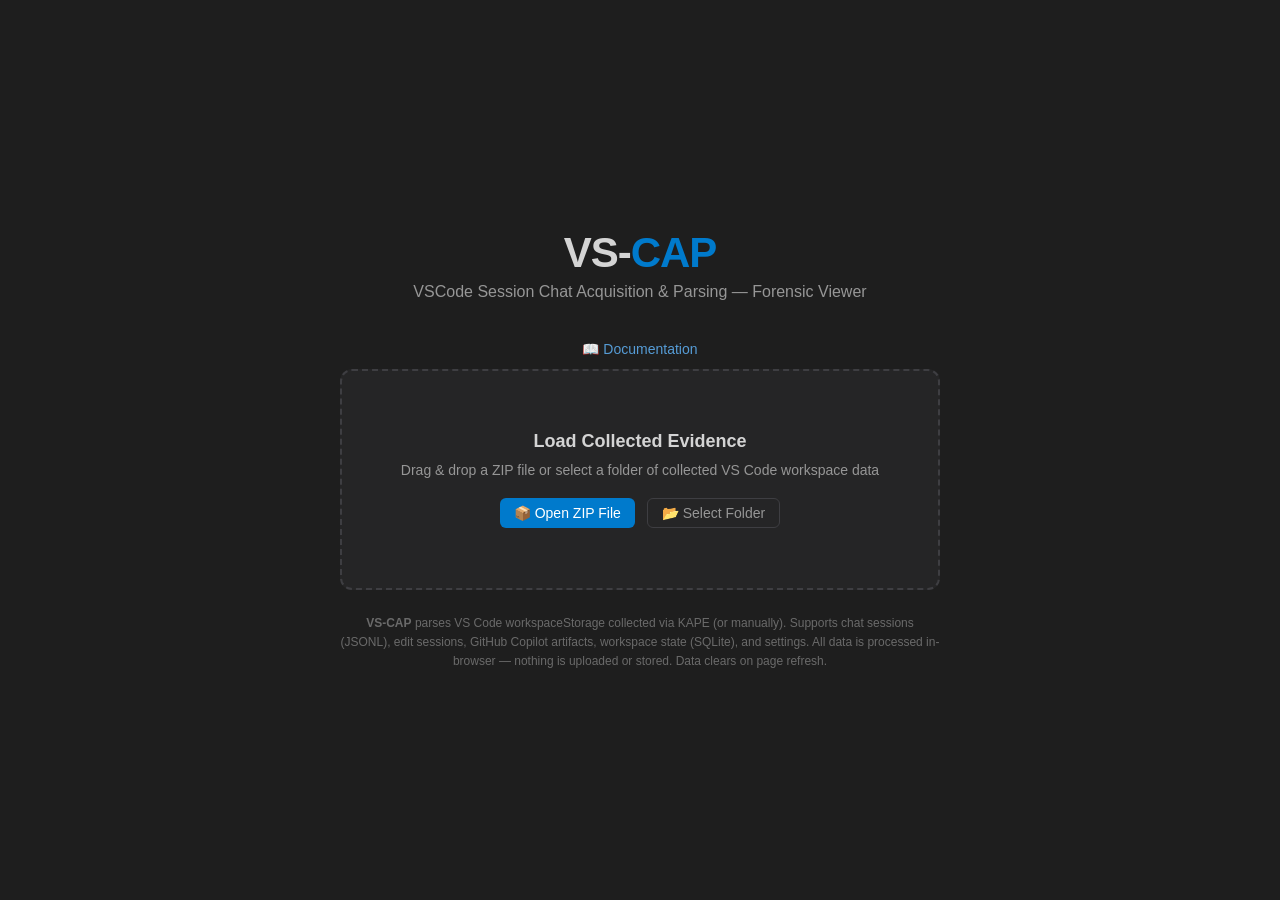
==== app/index.html @ 647cc23b "VS-CAP-viewer" ====
<!DOCTYPE html>
<html lang="en" data-theme="dark">
<head>
<meta charset="UTF-8">
<meta name="viewport" content="width=device-width, initial-scale=1.0">
<title>VS-CAP — VSCode Session Chat Acquisition &amp; Parsing</title>
<link rel="stylesheet" href="css/viewer.css">
</head>
<body>

<!-- ═══════════════════════ LANDING PAGE ═══════════════════════ -->
<div id="landing">
  <div class="logo">VS-<span>CAP</span></div>
  <div class="tagline">VSCode Session Chat Acquisition &amp; Parsing — Forensic Viewer</div>
  <div style="margin-bottom:12px"><a href="docs.html" style="color:var(--info);font-size:14px">📖 Documentation</a></div>
  <div class="drop-zone" id="dropZone">
    <h3>Load Collected Evidence</h3>
    <p>Drag &amp; drop a ZIP file or select a folder of collected VS Code workspace data</p>
    <div class="actions">
      <button class="btn-primary" onclick="document.getElementById('zipInput').click()">📦 Open ZIP File</button>
      <button class="btn-ghost" onclick="document.getElementById('folderInput').click()">📂 Select Folder</button>
    </div>
    <input type="file" id="zipInput" accept=".zip" class="hidden">
    <input type="file" id="folderInput" webkitdirectory directory multiple class="hidden">
  </div>
  <div class="landing-info">
    <strong>VS-CAP</strong> parses VS Code workspaceStorage collected via KAPE (or manually).
    Supports chat sessions (JSONL), edit sessions, GitHub Copilot artifacts, workspace state (SQLite), and settings.
    All data is processed in-browser — nothing is uploaded or stored. Data clears on page refresh.
  </div>
</div>

<!-- ═══════════════════════ PROGRESS OVERLAY ═══════════════════ -->
<div id="progress-overlay" class="hidden">
  <div id="progress-box">
    <h3>Processing Evidence...</h3>
    <div class="progress-bar"><div class="progress-fill" id="progressFill"></div></div>
    <div id="progress-msg">Initializing...</div>
  </div>
</div>

<!-- ═══════════════════════ MAIN VIEWER ═══════════════════════ -->
<div id="viewer" class="hidden">
  <div id="header">
    <div class="brand">VS-<span>CAP</span></div>
    <div class="search-box">
      <input type="text" id="searchInput" placeholder="Search sessions, messages, artifacts...">
    </div>
    <div class="toolbar">
      <label>From <input type="date" id="dateFrom" style="width:130px"></label>
      <label>To <input type="date" id="dateTo" style="width:130px"></label>
      <button class="btn-ghost" onclick="VSCAP.ui.showExportModal()" title="Export data">📤 Export</button>
      <button class="btn-ghost" onclick="window.open('docs.html','_blank')" title="Documentation">📖 Docs</button>
      <button class="btn-ghost" onclick="VSCAP.ui.toggleTheme()" id="themeBtn" title="Toggle theme">🌙</button>
      <button class="btn-danger" onclick="VSCAP.clearAll()" title="Clear all loaded data">✕ Clear</button>
    </div>
  </div>

  <div id="app">
    <aside id="sidebar"></aside>
    <div id="content">
      <div class="content-welcome" id="welcomePane">
        <h2>Select a workspace from the sidebar</h2>
        <p>Browse chat sessions, edit history, Copilot artifacts, and workspace state</p>
      </div>
    </div>
  </div>

  <div id="statusbar">
    <span class="status-item" id="statWorkspaces">📁 0 workspaces</span>
    <span class="status-item" id="statSessions">💬 0 sessions</span>
    <span class="status-item" id="statFiles">📄 0 files</span>
    <span class="status-item" id="statSize">💾 0 B</span>
    <span class="status-item" style="margin-left:auto" id="statLib">Libraries: checking...</span>
  </div>
</div>

<!-- ═══════════════════════ LIBRARIES (local, bundled at build) ═══════════════════ -->
<script>window._VSCAP_LIB_FAILS = [];</script>
<script src="lib/jszip.min.js" onerror="window._VSCAP_LIB_FAILS.push('JSZip')"></script>
<script src="lib/sql-wasm.min.js" onerror="window._VSCAP_LIB_FAILS.push('sql.js')"></script>
<script src="lib/marked.min.js" onerror="window._VSCAP_LIB_FAILS.push('marked')"></script>

<!-- ═══════════════════════ APPLICATION CODE ═══════════════════ -->
<script src="js/viewer.js"></script>
</body>
</html>
---- app/css/viewer.css ----
/* ═══════════════════════════════════════════════════════════════
   VS-CAP Viewer — CSS
   ═══════════════════════════════════════════════════════════════ */
*,*::before,*::after{box-sizing:border-box;margin:0;padding:0}
:root{
  --bg-primary:#1e1e1e;--bg-secondary:#252526;--bg-tertiary:#2d2d2d;
  --bg-hover:#2a2d2e;--bg-active:#37373d;--bg-input:#3c3c3c;
  --text-primary:#d4d4d4;--text-secondary:#969696;--text-muted:#6a6a6a;
  --accent:#007acc;--accent-hover:#1b8de8;--accent-dim:#264f78;
  --border:#3e3e42;--border-light:#4e4e52;
  --user-bg:#264f78;--ai-bg:#2d2d2d;--thinking-bg:#1a2e1a;--tool-bg:#2d2a1a;
  --success:#4ec9b0;--warning:#dcdcaa;--error:#f44747;--info:#569cd6;
  --radius:6px;--shadow:0 2px 8px rgba(0,0,0,.3);
  --sidebar-w:300px;--header-h:48px;--statusbar-h:28px;
  --font-mono:'Cascadia Code','Fira Code','Consolas',monospace;
  --font-sans:-apple-system,'Segoe UI',Roboto,Helvetica,Arial,sans-serif;
}
[data-theme="light"]{
  --bg-primary:#ffffff;--bg-secondary:#f3f3f3;--bg-tertiary:#e8e8e8;
  --bg-hover:#e4e6f1;--bg-active:#d3d3d3;--bg-input:#ffffff;
  --text-primary:#1e1e1e;--text-secondary:#616161;--text-muted:#9e9e9e;
  --accent:#007acc;--accent-hover:#0098ff;--accent-dim:#c9def1;
  --border:#d4d4d4;--border-light:#e0e0e0;
  --user-bg:#dce8f5;--ai-bg:#f5f5f5;--thinking-bg:#e6f4e6;--tool-bg:#f4f0e6;
  --success:#16825d;--warning:#795e26;--error:#cd3131;--info:#0451a5;
  --shadow:0 2px 8px rgba(0,0,0,.1);
}
html,body{height:100%;overflow:hidden;font-family:var(--font-sans);
  background:var(--bg-primary);color:var(--text-primary);font-size:14px}
a{color:var(--info);text-decoration:none}a:hover{text-decoration:underline}
button{cursor:pointer;font-family:inherit;font-size:inherit;border:none;border-radius:var(--radius);padding:6px 14px;transition:all .15s}
input,select{font-family:inherit;font-size:inherit;background:var(--bg-input);color:var(--text-primary);border:1px solid var(--border);border-radius:var(--radius);padding:5px 10px;outline:none}
input:focus,select:focus{border-color:var(--accent)}
.hidden{display:none!important}
.btn-primary{background:var(--accent);color:#fff}.btn-primary:hover{background:var(--accent-hover)}
.btn-ghost{background:transparent;color:var(--text-secondary);border:1px solid var(--border)}.btn-ghost:hover{background:var(--bg-hover);color:var(--text-primary)}
.btn-danger{background:var(--error);color:#fff}.btn-danger:hover{opacity:.85}
.badge{display:inline-block;padding:2px 8px;border-radius:12px;font-size:11px;font-weight:600;line-height:1.4}
.badge-blue{background:var(--accent-dim);color:var(--info)}
.badge-green{background:#1a3a2a;color:var(--success)}
.badge-yellow{background:#3a3a1a;color:var(--warning)}
.badge-red{background:#3a1a1a;color:var(--error)}
[data-theme="light"] .badge-blue{background:#dce8f5;color:#0451a5}
[data-theme="light"] .badge-green{background:#ddf4dd;color:#16825d}
[data-theme="light"] .badge-yellow{background:#f4f0dd;color:#795e26}
[data-theme="light"] .badge-red{background:#f4dddd;color:#cd3131}
code{font-family:var(--font-mono);font-size:13px;background:var(--bg-active);padding:2px 5px;border-radius:3px}
pre{background:var(--bg-secondary);border:1px solid var(--border);border-radius:var(--radius);padding:12px;overflow-x:auto;font-family:var(--font-mono);font-size:13px;line-height:1.5;margin:8px 0}
pre code{background:none;padding:0}
::-webkit-scrollbar{width:10px;height:10px}
::-webkit-scrollbar-track{background:var(--bg-secondary)}
::-webkit-scrollbar-thumb{background:var(--bg-active);border-radius:5px}
::-webkit-scrollbar-thumb:hover{background:var(--text-muted)}

/* ─── Landing Page ─── */
#landing{display:flex;flex-direction:column;align-items:center;justify-content:center;
  height:100vh;background:var(--bg-primary);padding:20px;text-align:center}
#landing .logo{font-size:42px;font-weight:700;letter-spacing:-1px;margin-bottom:6px}
#landing .logo span{color:var(--accent)}
#landing .tagline{color:var(--text-secondary);font-size:16px;margin-bottom:40px}
.drop-zone{width:100%;max-width:600px;border:2px dashed var(--border);border-radius:12px;
  padding:60px 30px;transition:all .2s;background:var(--bg-secondary);margin-bottom:24px}
.drop-zone.drag-over{border-color:var(--accent);background:var(--accent-dim);transform:scale(1.01)}
.drop-zone h3{font-size:18px;margin-bottom:10px;color:var(--text-primary)}
.drop-zone p{color:var(--text-secondary);margin-bottom:20px}
.drop-zone .actions{display:flex;gap:12px;justify-content:center;flex-wrap:wrap}
.landing-info{max-width:600px;color:var(--text-muted);font-size:12px;line-height:1.6}

/* ─── Progress Overlay ─── */
#progress-overlay{position:fixed;top:0;left:0;right:0;bottom:0;background:rgba(0,0,0,.7);
  display:flex;align-items:center;justify-content:center;z-index:1000}
#progress-box{background:var(--bg-secondary);border:1px solid var(--border);border-radius:12px;
  padding:32px 40px;min-width:400px;text-align:center;box-shadow:var(--shadow)}
#progress-box h3{margin-bottom:16px;font-size:16px}
.progress-bar{width:100%;height:8px;background:var(--bg-active);border-radius:4px;overflow:hidden;margin-bottom:12px}
.progress-fill{height:100%;background:var(--accent);border-radius:4px;transition:width .3s;width:0%}
#progress-msg{color:var(--text-secondary);font-size:13px}

/* ─── Header ─── */
#header{height:var(--header-h);display:flex;align-items:center;padding:0 16px;
  background:var(--bg-secondary);border-bottom:1px solid var(--border);gap:12px;flex-shrink:0}
#header .brand{font-weight:700;font-size:15px;white-space:nowrap}
#header .brand span{color:var(--accent)}
#header .search-box{flex:1;max-width:400px;position:relative}
#header .search-box input{width:100%;padding-left:30px}
#header .search-box::before{content:"🔍";position:absolute;left:8px;top:50%;transform:translateY(-50%);font-size:13px;opacity:.6}
#header .toolbar{display:flex;gap:8px;align-items:center;margin-left:auto}
#header .toolbar label{font-size:12px;color:var(--text-secondary)}

/* ─── App Layout ─── */
#app{display:flex;height:calc(100vh - var(--header-h) - var(--statusbar-h));overflow:hidden}
#sidebar{width:var(--sidebar-w);min-width:var(--sidebar-w);background:var(--bg-secondary);
  border-right:1px solid var(--border);overflow-y:auto;flex-shrink:0}
#content{flex:1;overflow-y:auto;background:var(--bg-primary);display:flex;flex-direction:column}

/* ─── Sidebar ─── */
.sidebar-section{border-bottom:1px solid var(--border)}
.sidebar-section-header{display:flex;align-items:center;padding:10px 14px;font-size:12px;
  font-weight:600;text-transform:uppercase;color:var(--text-secondary);letter-spacing:.5px;cursor:pointer;user-select:none}
.sidebar-section-header:hover{background:var(--bg-hover)}
.sidebar-section-header .count{margin-left:auto;font-size:11px;color:var(--text-muted);font-weight:400}
.sidebar-section-header .chevron{margin-right:6px;font-size:10px;transition:transform .15s}
.sidebar-section-header.collapsed .chevron{transform:rotate(-90deg)}
.ws-item{padding:7px 14px 7px 24px;cursor:pointer;font-size:13px;display:flex;align-items:center;gap:8px;
  color:var(--text-secondary);transition:background .1s;white-space:nowrap;overflow:hidden;text-overflow:ellipsis}
.ws-item:hover{background:var(--bg-hover);color:var(--text-primary)}
.ws-item.active{background:var(--accent-dim);color:var(--text-primary);border-left:2px solid var(--accent)}
.ws-item .ws-icon{font-size:14px;flex-shrink:0}
.ws-item .ws-name{overflow:hidden;text-overflow:ellipsis}
.ws-item .ws-count{margin-left:auto;font-size:11px;color:var(--text-muted);flex-shrink:0}
.ws-sub{padding-left:12px}
.ws-sub .ws-item{padding-left:36px;font-size:12px}

/* ─── Content Tabs ─── */
.tab-bar{display:flex;background:var(--bg-secondary);border-bottom:1px solid var(--border);flex-shrink:0;overflow-x:auto}
.tab{padding:8px 20px;font-size:13px;color:var(--text-secondary);cursor:pointer;
  border-bottom:2px solid transparent;white-space:nowrap;transition:all .15s}
.tab:hover{color:var(--text-primary);background:var(--bg-hover)}
.tab.active{color:var(--text-primary);border-bottom-color:var(--accent);background:var(--bg-primary)}
.tab-content{flex:1;overflow-y:auto;padding:20px}

/* ─── Welcome / Empty ─── */
.content-welcome{display:flex;flex-direction:column;align-items:center;justify-content:center;
  height:100%;color:var(--text-muted);text-align:center;padding:40px}
.content-welcome h2{font-size:20px;color:var(--text-secondary);margin-bottom:8px}
.content-welcome p{font-size:14px}

/* ─── Session List ─── */
.session-list{display:flex;flex-direction:column;gap:8px}
.session-card{background:var(--bg-secondary);border:1px solid var(--border);border-radius:var(--radius);
  padding:14px 18px;cursor:pointer;transition:all .15s}
.session-card:hover{border-color:var(--accent);background:var(--bg-hover)}
.session-card .session-title{font-size:14px;font-weight:600;margin-bottom:6px;color:var(--text-primary)}
.session-card .session-meta{display:flex;gap:10px;flex-wrap:wrap;font-size:12px;color:var(--text-secondary)}
.session-card .session-meta span{display:flex;align-items:center;gap:4px}

/* ─── Conversation View ─── */
.conv-header{display:flex;align-items:center;gap:12px;margin-bottom:20px;padding-bottom:14px;border-bottom:1px solid var(--border)}
.conv-header h2{font-size:18px;flex:1}
.conv-header .conv-back{font-size:20px;cursor:pointer;color:var(--text-secondary);padding:4px 8px;border-radius:var(--radius)}
.conv-header .conv-back:hover{background:var(--bg-hover);color:var(--text-primary)}
.conv-meta{display:flex;gap:12px;flex-wrap:wrap;margin-bottom:20px;font-size:12px;color:var(--text-secondary)}
.conv-messages{display:flex;flex-direction:column;gap:16px}
.msg{max-width:85%;border-radius:12px;padding:14px 18px;line-height:1.6;position:relative}
.msg-user{align-self:flex-end;background:var(--user-bg);border-bottom-right-radius:4px}
.msg-ai{align-self:flex-start;background:var(--ai-bg);border:1px solid var(--border);border-bottom-left-radius:4px}
.msg-header{display:flex;align-items:center;gap:8px;margin-bottom:8px;font-size:12px;color:var(--text-secondary)}
.msg-header .sender{font-weight:600;color:var(--text-primary)}
.msg-body{font-size:14px;line-height:1.7;word-wrap:break-word}
.msg-body p{margin-bottom:8px}
.msg-body ul,.msg-body ol{margin:8px 0;padding-left:24px}
.msg-body img{max-width:100%;border-radius:var(--radius)}
.msg-body h1,.msg-body h2,.msg-body h3,.msg-body h4{margin:12px 0 6px}
.msg-context{margin-top:8px}
.msg-context details{font-size:12px;color:var(--text-secondary)}
.msg-context summary{cursor:pointer;padding:4px 0}
.msg-context summary:hover{color:var(--text-primary)}
.msg-context pre{font-size:11px;max-height:200px;overflow-y:auto}
.thinking-block{background:var(--thinking-bg);border:1px solid rgba(78,201,176,.2);border-radius:var(--radius);margin:8px 0;font-size:13px}
.thinking-block summary{padding:8px 12px;cursor:pointer;color:var(--success);font-weight:500;font-size:12px}
.thinking-block .thinking-content{padding:8px 12px;color:var(--text-secondary);white-space:pre-wrap;max-height:300px;overflow-y:auto;font-size:12px}
.tool-call{background:var(--tool-bg);border:1px solid rgba(220,220,170,.2);border-radius:var(--radius);
  padding:8px 12px;margin:6px 0;font-size:12px;display:flex;align-items:flex-start;gap:8px}
.tool-call .tool-icon{flex-shrink:0}
.tool-call .tool-msg{color:var(--text-primary);flex:1;word-break:break-word}
.tool-call .tool-source{color:var(--text-muted);font-size:11px;white-space:nowrap}
.msg-footer{margin-top:8px;font-size:11px;color:var(--text-muted);display:flex;gap:12px;flex-wrap:wrap}

/* ─── Edit Sessions ─── */
.edit-card{background:var(--bg-secondary);border:1px solid var(--border);border-radius:var(--radius);padding:14px 18px;margin-bottom:8px}
.edit-card h4{font-size:13px;margin-bottom:8px}
.timeline{border-left:2px solid var(--accent);padding-left:16px;margin:8px 0}
.timeline-item{position:relative;padding:6px 0;font-size:13px}
.timeline-item::before{content:"";position:absolute;left:-21px;top:10px;width:10px;height:10px;
  background:var(--accent);border-radius:50%;border:2px solid var(--bg-secondary)}

/* ─── Artifacts / Memory ─── */
.artifact-card{background:var(--bg-secondary);border:1px solid var(--border);border-radius:var(--radius);padding:14px;margin-bottom:10px}
.artifact-card h4{font-size:13px;margin-bottom:6px;color:var(--info)}
.artifact-card .artifact-path{font-size:11px;color:var(--text-muted);margin-bottom:8px;word-break:break-all;font-family:var(--font-mono)}
.artifact-content{max-height:400px;overflow-y:auto}

/* ─── SQLite State Table ─── */
.state-table{width:100%;border-collapse:collapse;font-size:13px}
.state-table th{text-align:left;padding:8px 12px;background:var(--bg-secondary);border-bottom:2px solid var(--border);
  position:sticky;top:0;font-weight:600;color:var(--text-secondary)}
.state-table td{padding:6px 12px;border-bottom:1px solid var(--border);vertical-align:top}
.state-table tr:hover td{background:var(--bg-hover)}
.state-table .key-col{font-family:var(--font-mono);font-size:12px;white-space:nowrap;max-width:300px;overflow:hidden;text-overflow:ellipsis}
.state-table .val-col{max-width:600px;word-break:break-word;font-size:12px}
.state-filter{margin-bottom:12px}

/* ─── Raw Files Browser ─── */
.file-tree{font-size:13px}
.file-tree-item{padding:5px 8px;cursor:pointer;display:flex;align-items:center;gap:6px;border-radius:var(--radius)}
.file-tree-item:hover{background:var(--bg-hover)}
.file-tree-item.folder{font-weight:500}
.file-tree-children{padding-left:18px}
.file-preview{background:var(--bg-secondary);border:1px solid var(--border);border-radius:var(--radius);
  padding:14px;margin-top:12px;max-height:500px;overflow:auto}

/* ─── Export Modal ─── */
.modal-overlay{position:fixed;top:0;left:0;right:0;bottom:0;background:rgba(0,0,0,.6);
  display:flex;align-items:center;justify-content:center;z-index:900}
.modal{background:var(--bg-secondary);border:1px solid var(--border);border-radius:12px;
  padding:24px;min-width:400px;max-width:500px;box-shadow:var(--shadow)}
.modal h3{margin-bottom:16px}
.modal .modal-actions{display:flex;gap:8px;justify-content:flex-end;margin-top:20px}
.modal label{display:flex;align-items:center;gap:8px;padding:6px 0;cursor:pointer;font-size:13px}

/* ─── Search Results ─── */
.search-results{padding:20px}
.search-results h3{margin-bottom:12px}
.search-result{background:var(--bg-secondary);border:1px solid var(--border);border-radius:var(--radius);
  padding:12px;margin-bottom:8px;cursor:pointer;transition:border-color .15s}
.search-result:hover{border-color:var(--accent)}
.search-result .sr-title{font-weight:600;font-size:13px;margin-bottom:4px}
.search-result .sr-context{font-size:12px;color:var(--text-secondary)}
.search-result mark{background:var(--warning);color:#000;padding:0 2px;border-radius:2px}

/* ─── Status Bar ─── */
#statusbar{height:var(--statusbar-h);display:flex;align-items:center;padding:0 14px;
  background:var(--accent);color:#fff;font-size:12px;gap:16px;flex-shrink:0}
#statusbar .status-item{display:flex;align-items:center;gap:4px;white-space:nowrap}

/* ─── Settings View ─── */
.settings-tree{font-size:13px}
.settings-group{margin-bottom:12px}
.settings-group summary{font-weight:600;cursor:pointer;padding:6px 0;color:var(--info)}
.settings-pair{display:grid;grid-template-columns:minmax(200px,1fr) 2fr;gap:8px;padding:4px 0;border-bottom:1px solid var(--border)}
.settings-key{font-family:var(--font-mono);font-size:12px;color:var(--text-secondary)}
.settings-val{font-size:12px;word-break:break-word}

/* ─── Responsive ─── */
@media(max-width:768px){
  #sidebar{position:absolute;left:-100%;z-index:100;height:100%;transition:left .3s}
  #sidebar.open{left:0}
  .msg{max-width:95%}
}
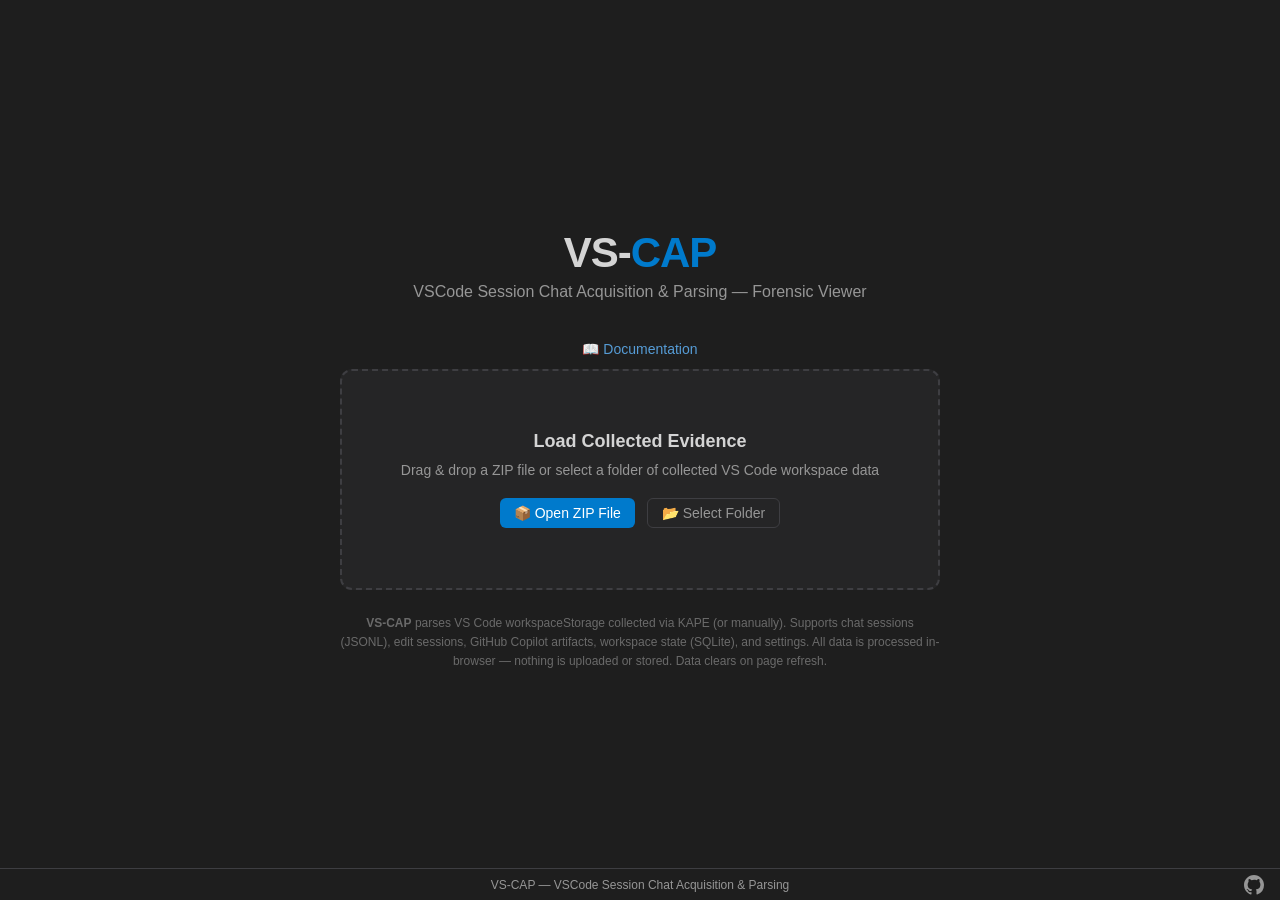
==== commit ea77fd81: "Footer" ====
--- a/app/index.html
+++ b/app/index.html
@@ -83,5 +83,12 @@
 
 <!-- ═══════════════════════ APPLICATION CODE ═══════════════════ -->
 <script src="js/viewer.js"></script>
+
+<footer class="site-footer">
+  <span class="footer-title">VS-CAP &mdash; VSCode Session Chat Acquisition &amp; Parsing</span>
+  <a href="https://github.com/jonesckevin" target="_blank" rel="noopener noreferrer" class="footer-github" title="GitHub">
+    <svg height="20" width="20" viewBox="0 0 16 16" fill="currentColor"><path d="M8 0C3.58 0 0 3.58 0 8c0 3.54 2.29 6.53 5.47 7.59.4.07.55-.17.55-.38 0-.19-.01-.82-.01-1.49-2.01.37-2.53-.49-2.69-.94-.09-.23-.48-.94-.82-1.13-.28-.15-.68-.52-.01-.53.63-.01 1.08.58 1.23.82.72 1.21 1.87.87 2.33.66.07-.52.28-.87.51-1.07-1.78-.2-3.64-.89-3.64-3.95 0-.87.31-1.59.82-2.15-.08-.2-.36-1.02.08-2.12 0 0 .67-.21 2.2.82a7.65 7.65 0 0 1 2-.27c.68 0 1.36.09 2 .27 1.53-1.04 2.2-.82 2.2-.82.44 1.1.16 1.92.08 2.12.51.56.82 1.27.82 2.15 0 3.07-1.87 3.75-3.65 3.95.29.25.54.73.54 1.48 0 1.07-.01 1.93-.01 2.2 0 .21.15.46.55.38A8.01 8.01 0 0 0 16 8c0-4.42-3.58-8-8-8z"/></svg>
+  </a>
+</footer>
 </body>
 </html>
--- a/app/css/viewer.css
+++ b/app/css/viewer.css
@@ -237,3 +237,12 @@
   #sidebar.open{left:0}
   .msg{max-width:95%}
 }
+
+/* ─── Site Footer ─── */
+.site-footer{position:fixed;bottom:0;left:0;right:0;z-index:1000;display:flex;align-items:center;
+  justify-content:center;height:32px;background:var(--bg2,#1e1e1e);border-top:1px solid var(--border,#333);
+  font-size:12px;color:var(--text-secondary,#999);padding:0 16px}
+.footer-title{text-align:center}
+.footer-github{position:absolute;right:16px;color:var(--text-secondary,#999);display:flex;align-items:center;
+  text-decoration:none;transition:color .15s}
+.footer-github:hover{color:var(--text,#fff)}
